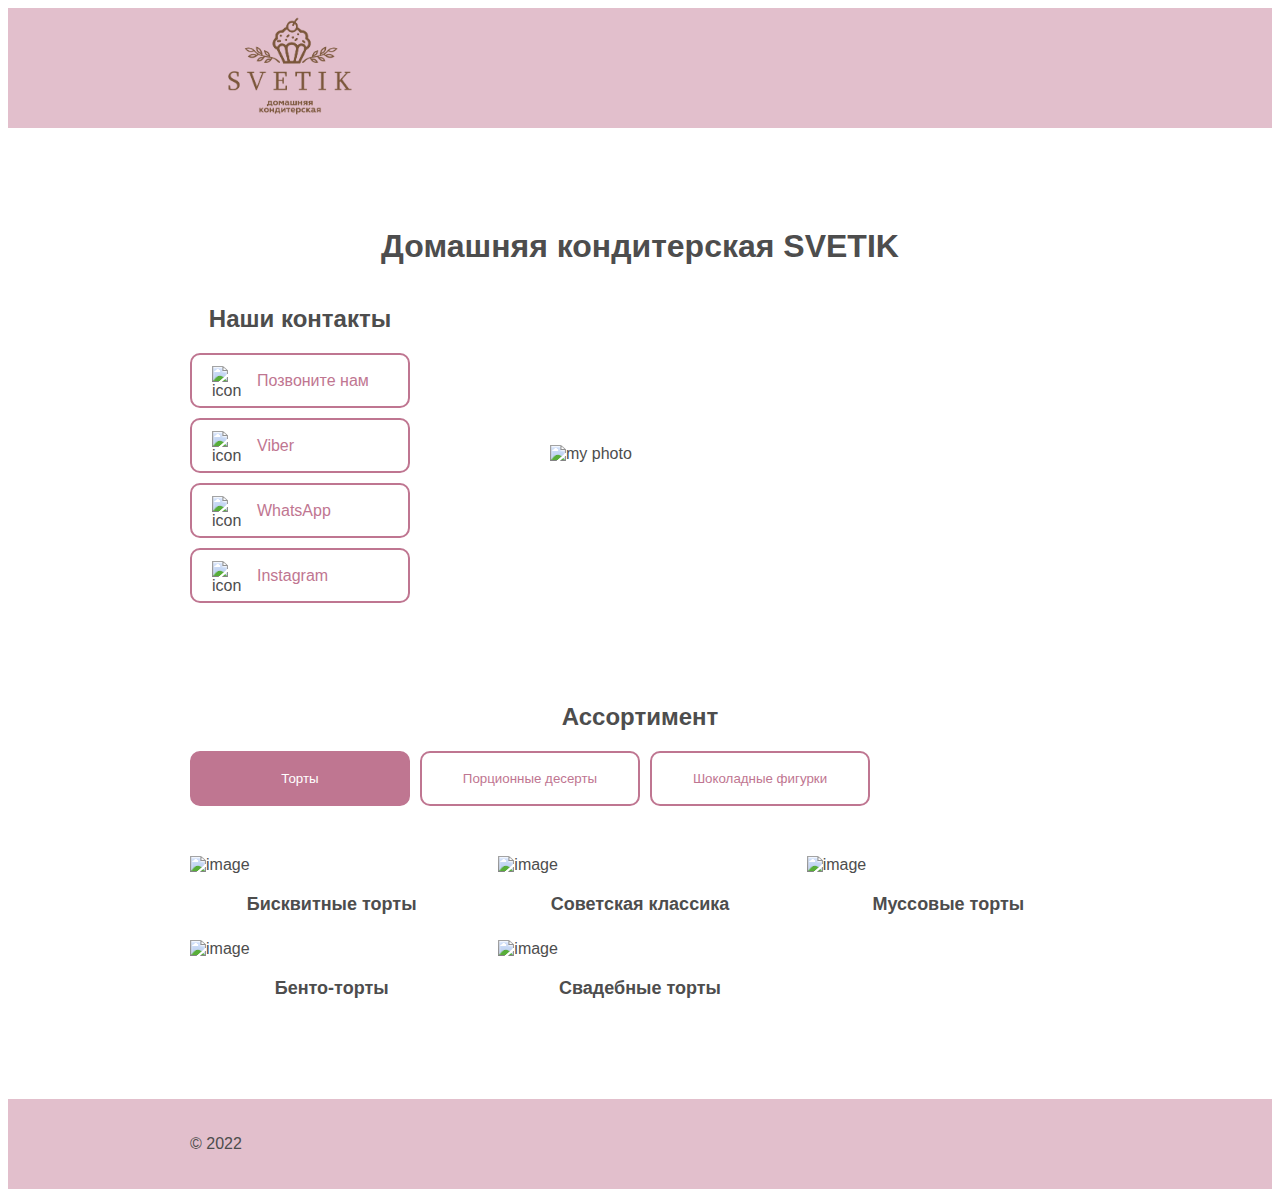
==== index.html @ 2d09748f "feat: add logo and favicon" ====
<!DOCTYPE html>
<html lang="ru">
<head>
  <meta charset="UTF-8">
  <meta http-equiv="X-UA-Compatible" content="IE=edge">
  <meta name="viewport" content="width=device-width, initial-scale=1.0">
  <title>Домашняя кондитерская</title>
  <link rel="icon" href="favicon.svg">
  <link type="text/css" rel="stylesheet" href="css/normalize.css" />
  <link type="text/css" rel="stylesheet" href="css/style.css" />
</head>
<body>
  <header>
    <div class="container">
      <div class="header-content">
        <div class="logo"><img src="img/logo.png" alt="icon: logo"></div>
      </div>
    </div>
  </header>
  <main>
    <div class="container">
      <div class="main-content">
        <h1 class="title-general">Домашняя кондитерская SVETIK</h1>
        <div class="contacts">
          <div class="contacts-description">
            <h2 class="title">Наши контакты</h2>
            <div class="contacts-links">
              <a href="tel:+375291715021"><img src="img/phone.svg" alt="icon: phone">Позвоните нам</a>
              <a href="viber://chat?number=%2B375291715021"><img src="img/viber.svg" alt="icon: viber">Viber</a>
              <a href="https://wa.me/375291715021"><img src="img/whatsapp.svg" alt="icon: whatsapp">WhatsApp</a>
              <a href="https://instagram.com/svetik__patty?igshid=YmMyMTA2M2Y="><img src="img/instagram.svg" alt="icon: instagram">Instagram</a>
            </div>
          </div>
          <div class="contacts-img">
            <img src="img/me.jpg" alt="my photo">
          </div>
        </div>
        <div class="catalog">
          <h2 class="title">Ассортимент</h2>
          <div class="catalog-tabs">
            <button class="catalog-tab btn tab-active" data-type="cakes">Торты</button>
            <button class="catalog-tab btn" data-type="portion-desserts">Порционные десерты</button>
            <button class="catalog-tab btn" data-type="chocolate-figurines">Шоколадные фигурки</button>
          </div>
            <div class="catalog-items cakes is-active">
              <a href="cakes/biscuit/index.html" class="catalog-link"><div class="catalog-item">
                <img src="img/torte.jpg" class="catalog-item-img" alt="image">
                <p class="catalog-item-title">Бисквитные торты</p>
              </div></a>
              <a href="cakes/classic/index.html" class="catalog-link"><div class="catalog-item">
                <img src="img/torte.jpg" class="catalog-item-img" alt="image">
                <p class="catalog-item-title">Советская классика</p>
              </div></a>
              <a href="cakes/mousse/index.html" class="catalog-link"><div class="catalog-item">
                <img src="img/torte.jpg" class="catalog-item-img" alt="image">
                <p class="catalog-item-title">Муссовые торты</p>
              </div></a>
              <div class="catalog-item">
                <img src="img/torte.jpg" class="catalog-item-img" alt="image">
                <p class="catalog-item-title">Бенто-торты</p>
              </div>
              <div class="catalog-item">
                <img src="img/torte.jpg" class="catalog-item-img" alt="image">
                <p class="catalog-item-title">Свадебные торты</p>
              </div>
            </div>
          <div class="catalog-items portion-desserts">
            <div class="catalog-item">
              <img src="img/torte.jpg" class="catalog-item-img" alt="image">
              <p class="catalog-item-title">Капкейки</p>
            </div>
            <div class="catalog-item">
              <img src="img/torte.jpg" class="catalog-item-img" alt="image">
              <p class="catalog-item-title">Трайфлы</p>
            </div>
            <div class="catalog-item">
              <img src="img/torte.jpg" class="catalog-item-img" alt="image">
              <p class="catalog-item-title">Макарон</p>
            </div>
            <div class="catalog-item">
              <img src="img/torte.jpg" class="catalog-item-img" alt="image">
              <p class="catalog-item-title">Зефир</p>
            </div>
            <div class="catalog-item">
              <img src="img/torte.jpg" class="catalog-item-img" alt="image">
              <p class="catalog-item-title">Тарталетки</p>
            </div>
            <div class="catalog-item">
              <img src="img/torte.jpg" class="catalog-item-img" alt="image">
              <p class="catalog-item-title">Птичье молоко</p>
            </div>
          </div>
          <div class="catalog-items chocolate-figurines ">
            <div class="catalog-item">
              <img src="img/torte.jpg" class="catalog-item-img" alt="image">
              <p class="catalog-item-title">Описание</p>
            </div>
            <div class="catalog-item">
              <img src="img/torte.jpg" class="catalog-item-img" alt="image">
              <p class="catalog-item-title">Описание</p>
            </div>
            <div class="catalog-item">
              <img src="img/torte.jpg" class="catalog-item-img" alt="image">
              <p class="catalog-item-title">Описание</p>
            </div>
          </div>
        </div>
      </div>
    </div>
  </main>
  <footer>
    <div class="container">
      <div class="footer-content">
        <p class="copyright"> © 2022</p>
      </div>
    </div>
  </footer>
  <script src="index.js"></script>
</body>
</html>
---- css/style.css ----
@font-face {
  font-family: 'Roboto';
  src: url("../fonts/Roboto-Regular.woff");
  font-weight: 400;
}
@font-face {
  font-family: 'Roboto';
  src: url("../fonts/Roboto-Bold.woff");
  font-weight: 700;
}
* {
  box-sizing: border-box;
  font-family: 'Roboto', sans-serif;
  color: #4D4D4D;
}
.container{
  max-width: 1200px;
  margin: 0 auto;
}
p{
  margin: 0;
}
a{
  text-decoration: none;
  color: inherit;
}
img{
  width: 100%;
  object-fit: cover;
}
header, footer{
  background-color: #C57F9980;
}
.header-content, .footer-content{
  display: flex;
  justify-content: space-between;
  align-items: center;
}
.header-content{
  height: 120px;
}
.footer-content{
  height: 90px;
}
.logo img{
  max-width: 200px;
}
.main-content{
  margin: 100px 0;
}
.btn{
  width: 220px;
  height: 55px;
  background-color: #BF7691;
  color: #FFFFFF;
  border: none;
  cursor: pointer;
  font-family: inherit;
  transition: color 0.5s;
}
.btn:hover, .btn:focus{
	box-shadow: 0 5px 10px -2px #BF7691;
	transform: translatey(-5px);
}
.btn:active {
  transform: translateY(-1px);
}
.btn:not(:last-child){
  margin-right: 10px;
}
.contacts{
  display: flex;
  justify-content: space-between;
  align-items: center;
  margin-bottom: 100px;
}
.title-general{
  text-align: center;
  margin-top: 0;
  margin-bottom: 40px;
}
.title{
  margin-top: 0;
  margin-bottom: 20px;
  text-align: center;
}
.contacts-links{
  display: flex;
  flex-direction: column;
}
.contacts-links a{
  text-decoration: none;
  width: 220px;
  height: 55px;
  color: #BF7691;
  border: 2px solid #BF7691;
  border-radius: 10px;
  cursor: pointer;
  transition: color 0.5s;
  display: flex;
  align-items:center;
  justify-content: flex-start;
  padding-left: 20px;
}
.contacts-links a:not(:last-child){
  margin-bottom: 10px;
}
.contacts-links a img{
  width: 30px;
  height: 30px;
  margin-right: 15px;
}
.contacts-img{
  width: 60%;
}
.catalog-tabs{
  display: flex;
}
.catalog-tab {
  background-color: transparent;
  color: #BF7691;
  border: 2px solid #BF7691;
  border-radius: 10px;
  transition: color 0.5s;
}
.tab-active {
  background-color: #BF7691;
  color: #ffffff;
}
.catalog-items {
  display: none;
  margin-top: 50px;
  grid-template-columns: repeat(3, 1fr);
  grid-column-gap: 25px;
  grid-row-gap: 25px;
}
.catalog-items.is-active{
  display: grid;
}
.catalog-item-img{
  width: 100%;
  max-height: 280px;
  object-fit: cover;
  transition: 0.5s;
}
.catalog-item{
  max-width: 450px;
  overflow: hidden;
}
.catalog-link{
  text-decoration: none;
  color: inherit;
}
.catalog-item-title{
  font-weight: bold;
  margin-top: 20px;
  text-align: center;
  font-size: 18px;
}
.catalog-item-description{
  margin-top: 20px;
}
@media (max-width: 1366px) {
  .container{
    max-width: 900px;
  }
}
@media (max-width: 992px) {
  .container{
    max-width: 90%;
  }
  .main-content{
    margin: 50px 0;
  }
  .contacts{
    flex-direction: column;
    margin-bottom: 50px;
  }
  .contacts-img{
    width: 100%;
    order: -1;
    margin-bottom: 50px;
  }
  .catalog-tabs{
    flex-wrap: nowrap;
    overflow-x: scroll;
  }
  .catalog-items {
    grid-template-columns: repeat(2, 1fr);
    grid-column-gap: 20px;
    grid-row-gap: 20px;
  }
  .btn:hover, .btn:focus {
    box-shadow: none;
    transform: none;
  }
}
@media (max-width: 768px) {
  .header-content{
    justify-content: center;
  }
  .main-content{
    margin: 40px 0;
  }
  .contacts{
    margin-bottom: 40px;
  }
  .contacts-img{
    margin-bottom: 40px;
  }
  .catalog-items {
    margin-top: 40px;
  }
  .catalog-tab{
    min-width: 220px;
  }
  .catalog-items {
    grid-template-columns: repeat(1, 1fr);
    grid-row-gap: 40px;
  }
  .catalog-item {
    max-width: 100%;
  }
}
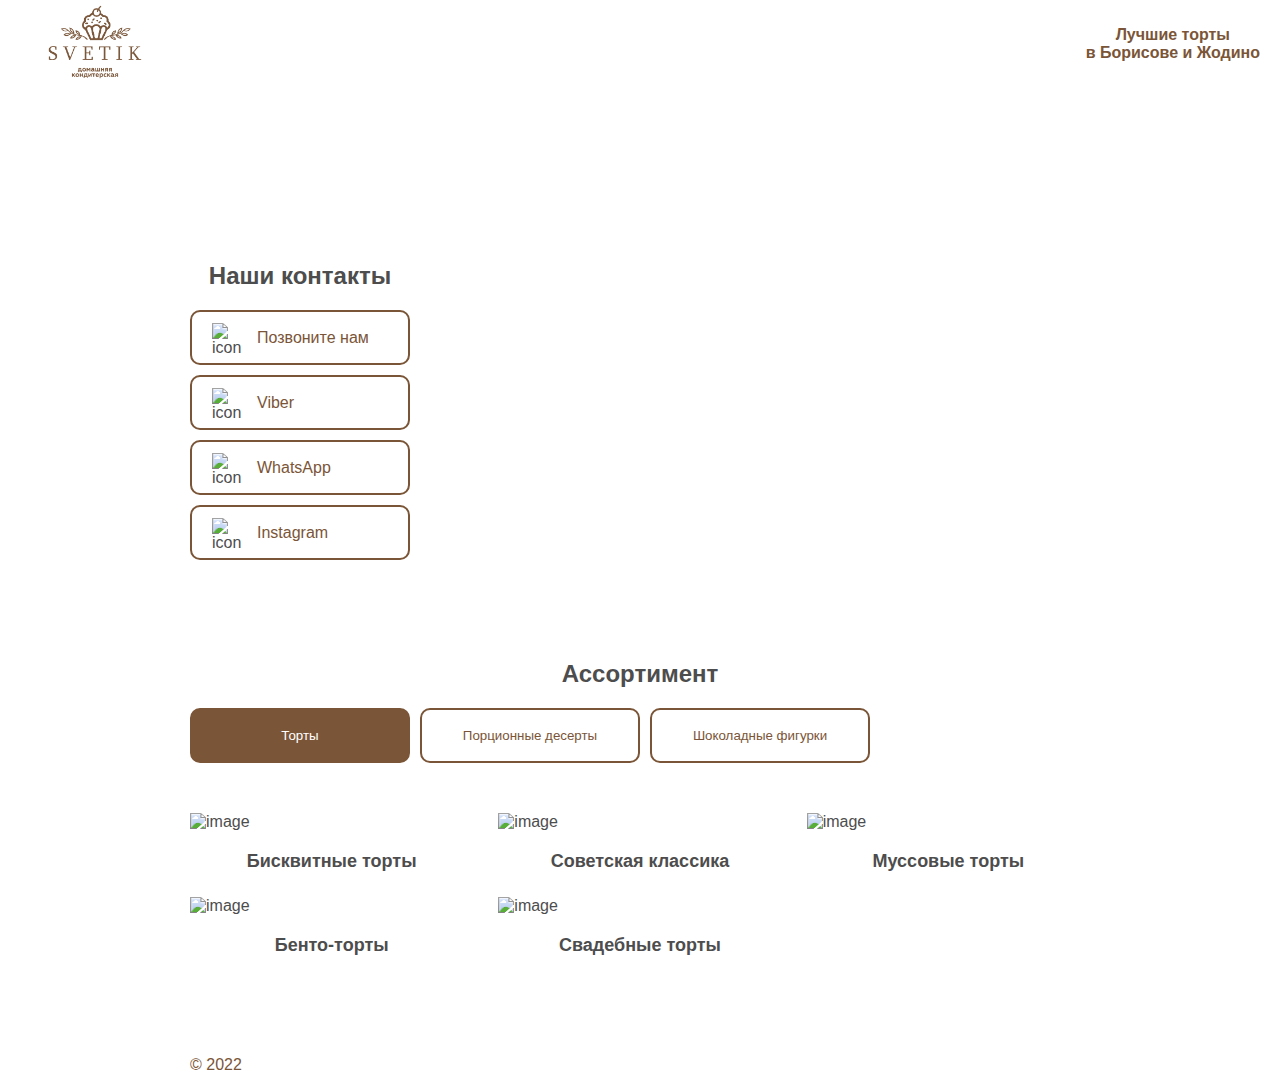
==== commit 12872c45: "feat: add video" ====
--- a/index.html
+++ b/index.html
@@ -11,16 +11,20 @@
 </head>
 <body>
   <header>
+    <video autoplay muted loop id="myVideo">
+      <source src="img/video.mp4" type="video/mp4">
+    </video>
     <div class="container">
       <div class="header-content">
         <div class="logo"><img src="img/logo.png" alt="icon: logo"></div>
+        <h1 class="title-general">Лучшие торты<br>в Борисове и Жодино</h1>
       </div>
     </div>
   </header>
   <main>
     <div class="container">
       <div class="main-content">
-        <h1 class="title-general">Домашняя кондитерская SVETIK</h1>
+        
         <div class="contacts">
           <div class="contacts-description">
             <h2 class="title">Наши контакты</h2>
@@ -31,9 +35,9 @@
               <a href="https://instagram.com/svetik__patty?igshid=YmMyMTA2M2Y="><img src="img/instagram.svg" alt="icon: instagram">Instagram</a>
             </div>
           </div>
-          <div class="contacts-img">
+          <!-- <div class="contacts-img">
             <img src="img/me.jpg" alt="my photo">
-          </div>
+          </div> -->
         </div>
         <div class="catalog">
           <h2 class="title">Ассортимент</h2>
--- a/css/style.css
+++ b/css/style.css
@@ -29,21 +29,22 @@
   object-fit: cover;
 }
 header, footer{
-  background-color: #C57F9980;
+  /* background-color: #e4d1b3; */
+}
+.header-content{
+  position: absolute;
+  top: 0;
+  left: 20px;
+  right: 20px;
 }
 .header-content, .footer-content{
+  /* height: 90px; */
   display: flex;
   justify-content: space-between;
   align-items: center;
 }
-.header-content{
-  height: 120px;
-}
-.footer-content{
-  height: 90px;
-}
 .logo img{
-  max-width: 200px;
+  max-width: 150px;
 }
 .main-content{
   margin: 100px 0;
@@ -51,7 +52,7 @@
 .btn{
   width: 220px;
   height: 55px;
-  background-color: #BF7691;
+  background-color: #7B5537;
   color: #FFFFFF;
   border: none;
   cursor: pointer;
@@ -59,7 +60,7 @@
   transition: color 0.5s;
 }
 .btn:hover, .btn:focus{
-	box-shadow: 0 5px 10px -2px #BF7691;
+	box-shadow: 0 5px 10px -2px #7B5537;
 	transform: translatey(-5px);
 }
 .btn:active {
@@ -75,9 +76,10 @@
   margin-bottom: 100px;
 }
 .title-general{
+  font-size: 16px;
   text-align: center;
-  margin-top: 0;
-  margin-bottom: 40px;
+  margin: 0;
+  color: #7B5537;
 }
 .title{
   margin-top: 0;
@@ -92,8 +94,8 @@
   text-decoration: none;
   width: 220px;
   height: 55px;
-  color: #BF7691;
-  border: 2px solid #BF7691;
+  color: #7B5537;
+  border: 2px solid #7B5537;
   border-radius: 10px;
   cursor: pointer;
   transition: color 0.5s;
@@ -118,13 +120,13 @@
 }
 .catalog-tab {
   background-color: transparent;
-  color: #BF7691;
-  border: 2px solid #BF7691;
+  color: #7B5537;
+  border: 2px solid #7B5537;
   border-radius: 10px;
   transition: color 0.5s;
 }
 .tab-active {
-  background-color: #BF7691;
+  background-color: #7B5537;
   color: #ffffff;
 }
 .catalog-items {
@@ -160,6 +162,19 @@
 .catalog-item-description{
   margin-top: 20px;
 }
+.copyright{
+  color: #7B5537;
+}
+#myVideo {
+  position: relative;
+  right: 0;
+  left: 0;
+  top: 0;
+  z-index: -1;
+  width: 100%;
+  max-height: 900px;
+  object-fit: cover;
+}
 @media (max-width: 1366px) {
   .container{
     max-width: 900px;
@@ -196,8 +211,8 @@
   }
 }
 @media (max-width: 768px) {
-  .header-content{
-    justify-content: center;
+  .title-general{
+    font-size: 14px;
   }
   .main-content{
     margin: 40px 0;
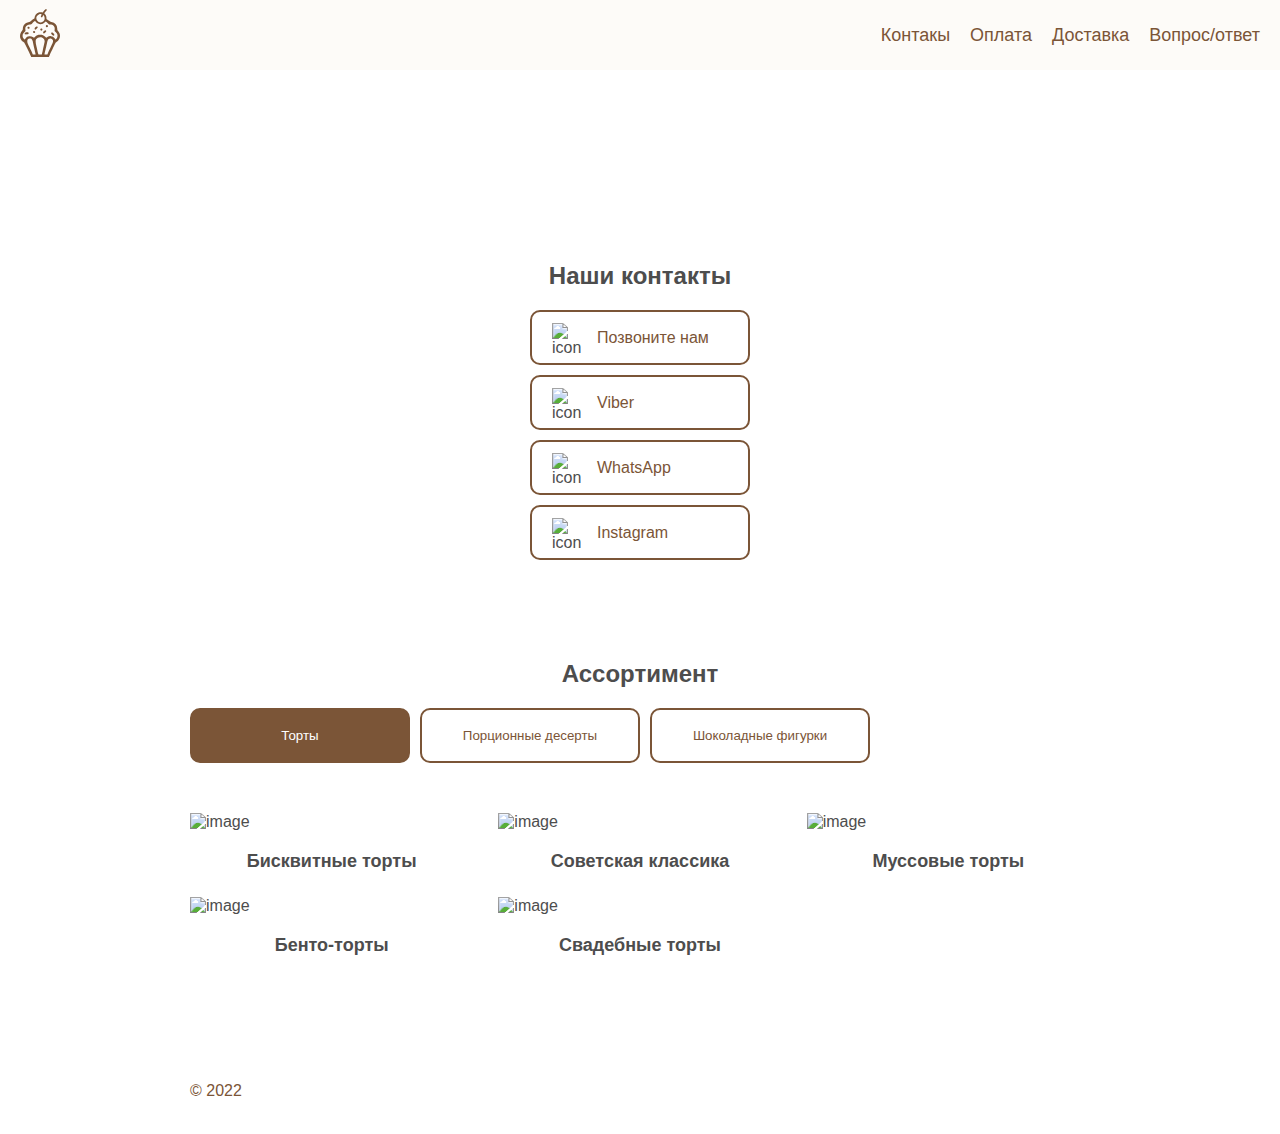
==== commit aaf79df4: "feat: add menu" ====
--- a/index.html
+++ b/index.html
@@ -11,15 +11,28 @@
 </head>
 <body>
   <header>
-    <video autoplay muted loop id="myVideo">
+    <video autoplay muted loop playsinline id="myVideo">
       <source src="img/video.mp4" type="video/mp4">
     </video>
-    <div class="container">
+    <!-- <div class="container"> -->
       <div class="header-content">
-        <div class="logo"><img src="img/logo.png" alt="icon: logo"></div>
-        <h1 class="title-general">Лучшие торты<br>в Борисове и Жодино</h1>
+        <div class="logo"><img src="favicon.svg" alt="icon: logo"></div>
+        <nav>
+          <ul class="menu">
+            <li>Контакы</li>
+            <li>Оплата</li>
+            <li>Доставка</li>
+            <li>Вопрос/ответ</li>
+          </ul>
+        </nav>
+        <div class="burger">
+          <div class="burger-line"></div>
+          <div class="burger-line"></div>
+          <div class="burger-line"></div>
+        </div>
+        <!-- <h1 class="title-general">Лучшие торты<br>в Борисове и Жодино</h1> -->
       </div>
-    </div>
+    <!-- </div> -->
   </header>
   <main>
     <div class="container">
--- a/css/style.css
+++ b/css/style.css
@@ -34,17 +34,35 @@
 .header-content{
   position: absolute;
   top: 0;
-  left: 20px;
-  right: 20px;
+  left: 0;
+  right: 0;
+  padding: 0 20px;
+  background-color: #e4d1b317;
 }
 .header-content, .footer-content{
-  /* height: 90px; */
+  height: 70px;
   display: flex;
   justify-content: space-between;
   align-items: center;
 }
 .logo img{
-  max-width: 150px;
+  max-width: 40px;
+}
+.burger{
+  display: none;
+}
+.menu{
+  display: flex;
+  padding: 0;
+  margin: 0;
+}
+.menu li{
+  list-style: none;
+  color: #7B5537;
+  font-size: 18px;
+}
+.menu li:not(:last-child){
+  margin-right: 20px;
 }
 .main-content{
   margin: 100px 0;
@@ -71,7 +89,7 @@
 }
 .contacts{
   display: flex;
-  justify-content: space-between;
+  justify-content: center;
   align-items: center;
   margin-bottom: 100px;
 }
@@ -211,6 +229,21 @@
   }
 }
 @media (max-width: 768px) {
+  .menu{
+    display: none;
+  }
+  .burger {
+    display: flex;
+    width: 50px;
+    height: 30px;
+    flex-direction: column;
+    justify-content: space-between;
+  }
+  .burger-line{
+    height: 2px;
+    width: 100%;
+    background-color:#7B5537;
+  }
   .title-general{
     font-size: 14px;
   }
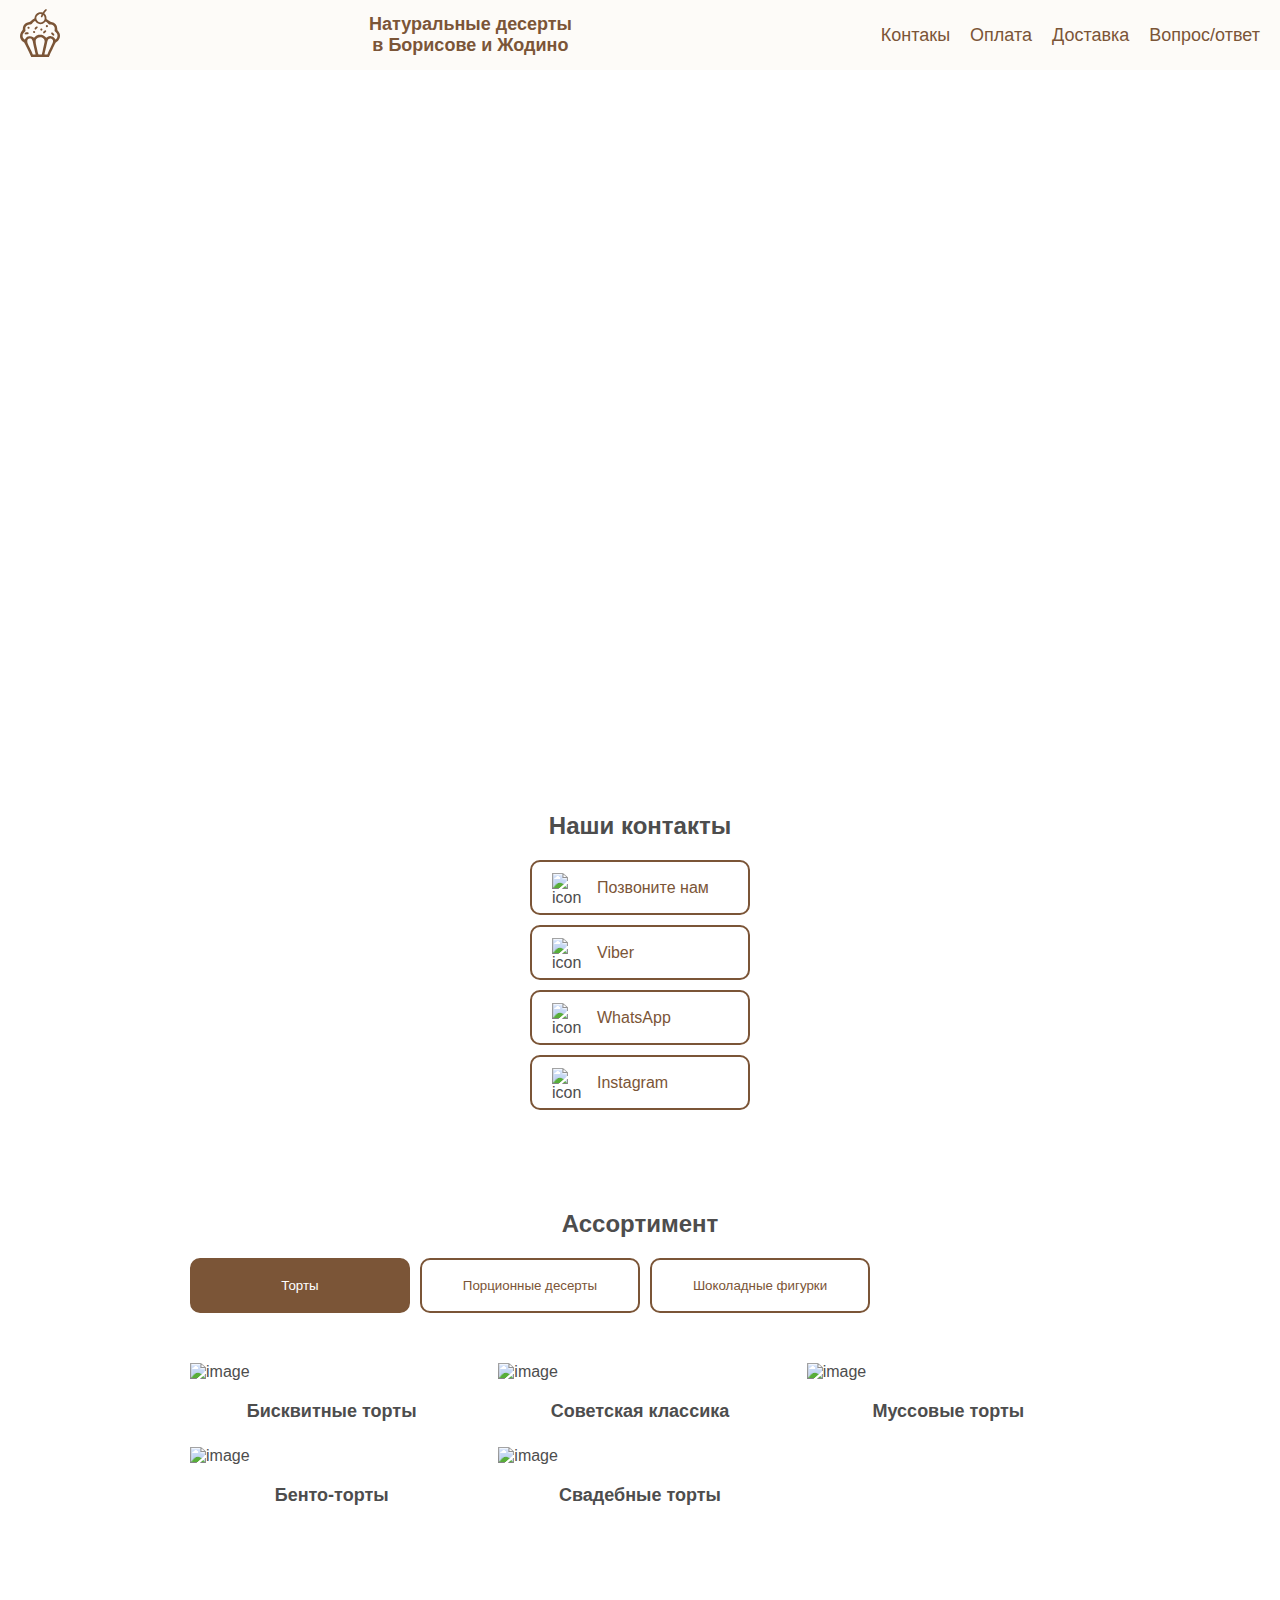
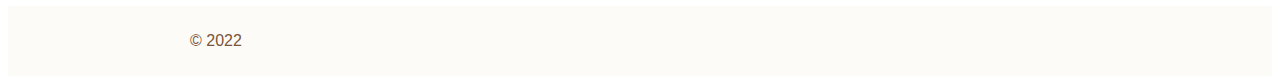
==== commit 78683c97: "feat: add h1" ====
--- a/index.html
+++ b/index.html
@@ -17,6 +17,7 @@
     <!-- <div class="container"> -->
       <div class="header-content">
         <div class="logo"><img src="favicon.svg" alt="icon: logo"></div>
+        <h1 class="title-general">Натуральные десерты<br>в Борисове и Жодино</h1>
         <nav>
           <ul class="menu">
             <li>Контакы</li>
@@ -30,7 +31,6 @@
           <div class="burger-line"></div>
           <div class="burger-line"></div>
         </div>
-        <!-- <h1 class="title-general">Лучшие торты<br>в Борисове и Жодино</h1> -->
       </div>
     <!-- </div> -->
   </header>
--- a/css/style.css
+++ b/css/style.css
@@ -28,8 +28,8 @@
   width: 100%;
   object-fit: cover;
 }
-header, footer{
-  /* background-color: #e4d1b3; */
+footer{
+  background-color: #e4d1b317;
 }
 .header-content{
   position: absolute;
@@ -94,10 +94,11 @@
   margin-bottom: 100px;
 }
 .title-general{
-  font-size: 16px;
+  font-size: 18px;
   text-align: center;
-  margin: 0;
-  color: #7B5537;
+  margin: auto;
+  color: #7B5537;
+  font-weight: bold;
 }
 .title{
   margin-top: 0;
@@ -190,7 +191,7 @@
   top: 0;
   z-index: -1;
   width: 100%;
-  max-height: 900px;
+  height: 700px;
   object-fit: cover;
 }
 @media (max-width: 1366px) {
@@ -229,13 +230,22 @@
   }
 }
 @media (max-width: 768px) {
+  #myVideo{
+    height: 500px;
+  }
+  .header-content{
+    height: 50px;
+  }
+  .logo img {
+    max-width: 30px;
+  }
   .menu{
     display: none;
   }
   .burger {
     display: flex;
-    width: 50px;
-    height: 30px;
+    width: 30px;
+    height: 20px;
     flex-direction: column;
     justify-content: space-between;
   }
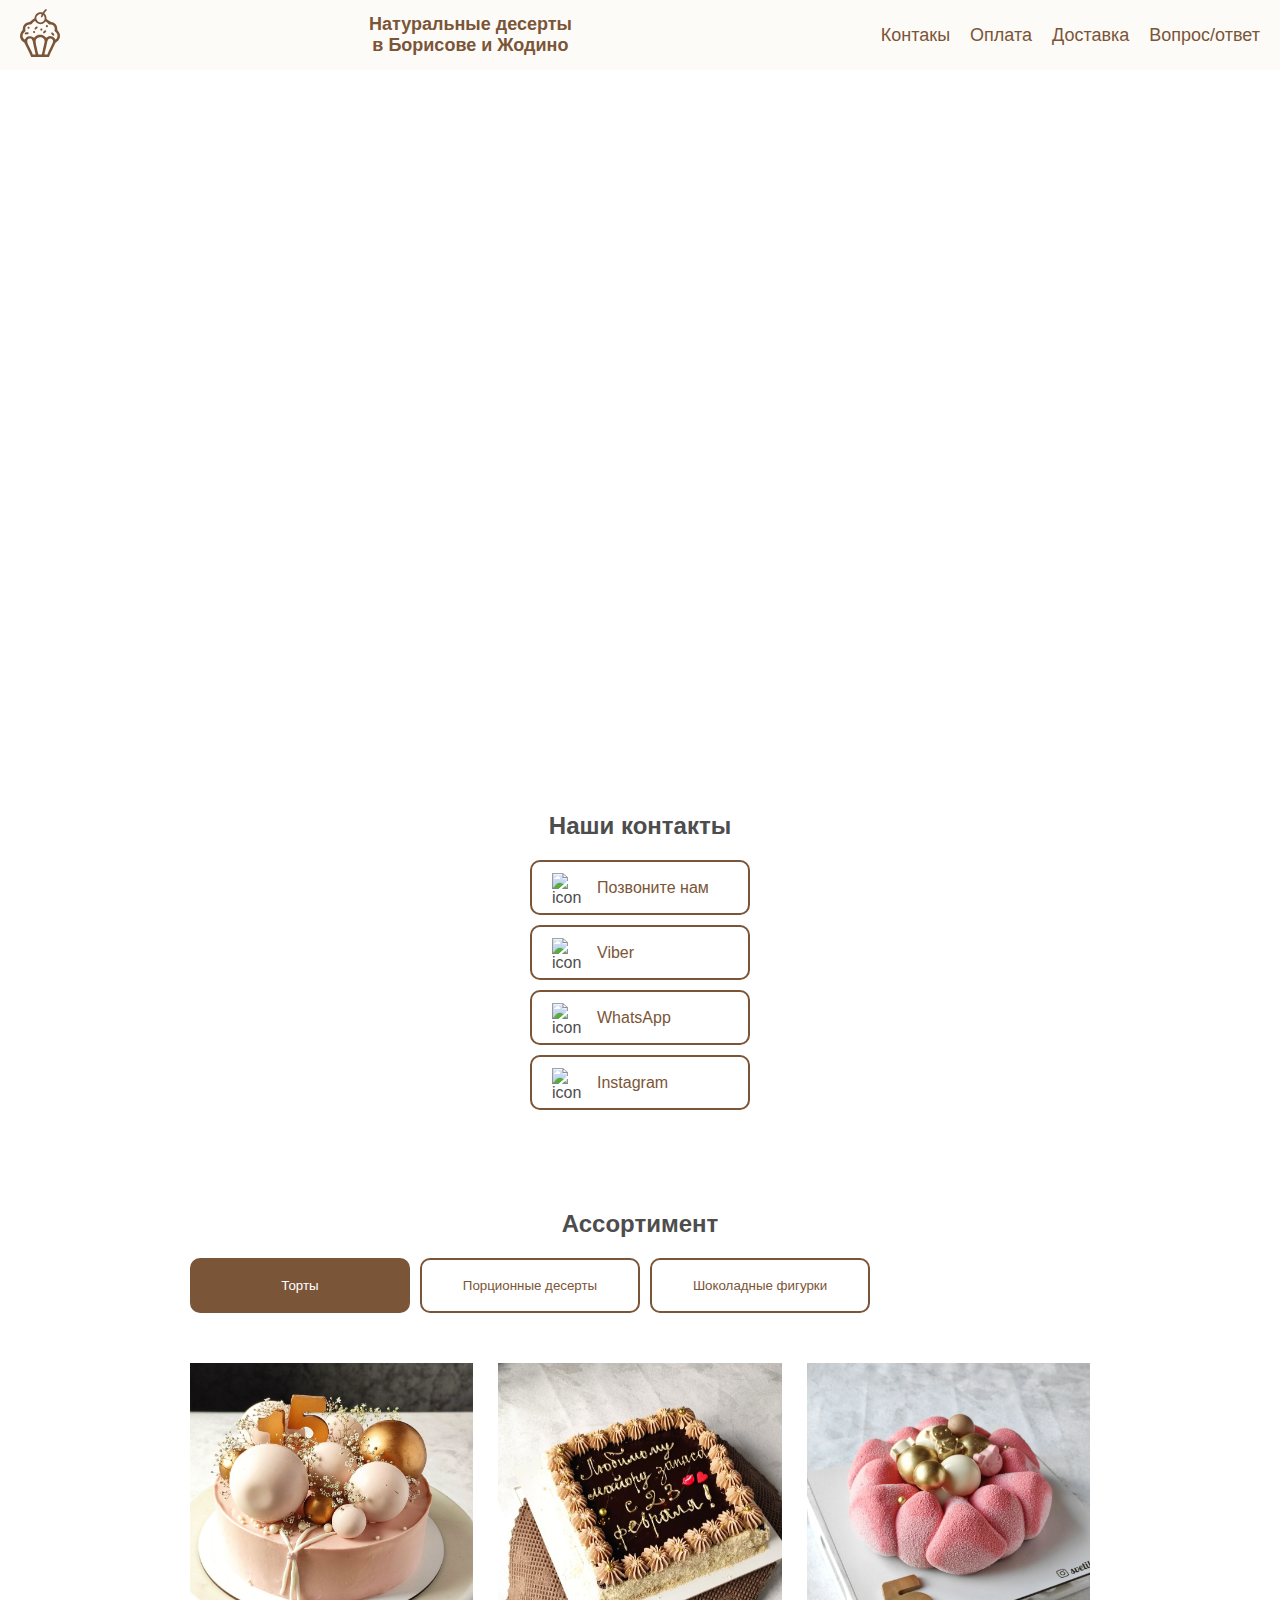
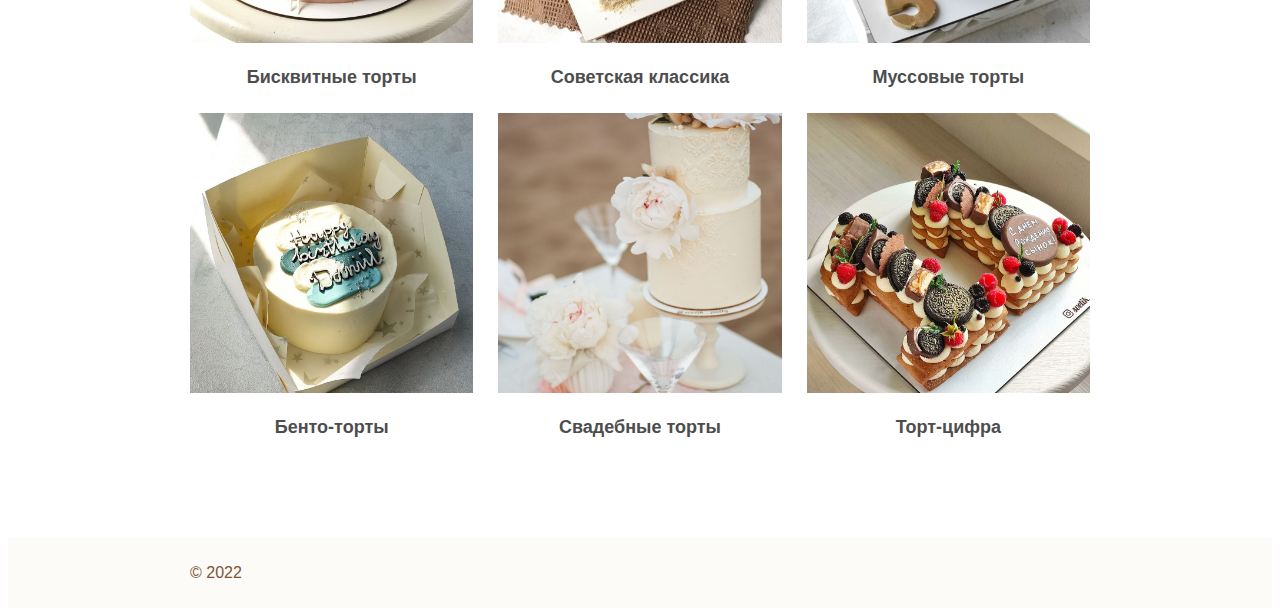
==== commit 3105c434: "feat: add information for portioned" ====
--- a/index.html
+++ b/index.html
@@ -61,54 +61,64 @@
           </div>
             <div class="catalog-items cakes is-active">
               <a href="cakes/biscuit/index.html" class="catalog-link"><div class="catalog-item">
-                <img src="img/torte.jpg" class="catalog-item-img" alt="image">
+                <img src="cakes/biscuit/img/biscuit-2.jpg" class="catalog-item-img" alt="image">
                 <p class="catalog-item-title">Бисквитные торты</p>
               </div></a>
               <a href="cakes/classic/index.html" class="catalog-link"><div class="catalog-item">
-                <img src="img/torte.jpg" class="catalog-item-img" alt="image">
+                <img src="cakes/classic/img/classic-2.jpg" class="catalog-item-img" alt="image">
                 <p class="catalog-item-title">Советская классика</p>
               </div></a>
               <a href="cakes/mousse/index.html" class="catalog-link"><div class="catalog-item">
-                <img src="img/torte.jpg" class="catalog-item-img" alt="image">
+                <img src="cakes/mousse/img/mousse-6.jpg" class="catalog-item-img" alt="image">
                 <p class="catalog-item-title">Муссовые торты</p>
               </div></a>
-              <div class="catalog-item">
-                <img src="img/torte.jpg" class="catalog-item-img" alt="image">
+              <a href="cakes/bento/index.html" class="catalog-link"><div class="catalog-item">
+                <img src="cakes/bento/img/bento-5.jpg" class="catalog-item-img" alt="image">
                 <p class="catalog-item-title">Бенто-торты</p>
-              </div>
-              <div class="catalog-item">
-                <img src="img/torte.jpg" class="catalog-item-img" alt="image">
+              </div></a>
+              <a href="cakes/wedding/index.html" class="catalog-link"><div class="catalog-item">
+                <img src="cakes/wedding/img/wedding-9.jpg" class="catalog-item-img" alt="image">
                 <p class="catalog-item-title">Свадебные торты</p>
-              </div>
+              </div></a>
+              <a href="cakes/number/index.html" class="catalog-link"><div class="catalog-item">
+                <img src="cakes/number/img/number-4.jpg" class="catalog-item-img" alt="image">
+                <p class="catalog-item-title">Торт-цифра</p>
+              </div></a>
             </div>
           <div class="catalog-items portion-desserts">
-            <div class="catalog-item">
-              <img src="img/torte.jpg" class="catalog-item-img" alt="image">
+            <a href="portioned/cupcake/index.html" class="catalog-link"><div class="catalog-item">
+              <img src="portioned/cupcake/img/cupcake-1.jpg" class="catalog-item-img" alt="image">
               <p class="catalog-item-title">Капкейки</p>
-            </div>
-            <div class="catalog-item">
-              <img src="img/torte.jpg" class="catalog-item-img" alt="image">
+            </div></a>
+            <a href="portioned/trifle/index.html" class="catalog-link"><div class="catalog-item">
+              <img src="portioned/trifle/img/trifle-2.jpg" class="catalog-item-img" alt="image">
               <p class="catalog-item-title">Трайфлы</p>
-            </div>
-            <div class="catalog-item">
-              <img src="img/torte.jpg" class="catalog-item-img" alt="image">
+            </div></a>
+            <a href="portioned/macarons/index.html" class="catalog-link"><div class="catalog-item">
+              <img src="portioned/macarons/img/macarons-7.jpg" class="catalog-item-img" alt="image">
               <p class="catalog-item-title">Макарон</p>
-            </div>
-            <div class="catalog-item">
-              <img src="img/torte.jpg" class="catalog-item-img" alt="image">
+            </div></a>
+            <a href="portioned/marshmallow/index.html" class="catalog-link"><div class="catalog-item">
+              <img src="portioned/marshmallow/img/marshmallow-1.jpg" class="catalog-item-img" alt="image">
               <p class="catalog-item-title">Зефир</p>
-            </div>
-            <div class="catalog-item">
-              <img src="img/torte.jpg" class="catalog-item-img" alt="image">
+            </div></a>
+            <a href="portioned/tartalets/index.html" class="catalog-link"><div class="catalog-item">
+              <img src="portioned/tartalets/img/tartalets-2.jpg" class="catalog-item-img" alt="image">
               <p class="catalog-item-title">Тарталетки</p>
-            </div>
-            <div class="catalog-item">
-              <img src="img/torte.jpg" class="catalog-item-img" alt="image">
+            </div></a>
+            <a href="portioned/milk/index.html" class="catalog-link"><div class="catalog-item">
+              <img src="portioned/milk/img/milk-2.jpg" class="catalog-item-img" alt="image">
               <p class="catalog-item-title">Птичье молоко</p>
-            </div>
+            </div></a>
+            <a href="portioned/potato/index.html" class="catalog-link"><div class="catalog-item">
+              <img src="portioned/potato/img/potato-3.jpg" class="catalog-item-img" alt="image">
+              <p class="catalog-item-title">Картошка</p>
+            </div></a>
           </div>
-          <div class="catalog-items chocolate-figurines ">
-            <div class="catalog-item">
+          <div class="catalog-items chocolate-figurines">
+            <p class="title-description-macarons">Изготовлены  из профессионального натурального шоколада - молочного, белого,темного! Для изготовления используются молды только из пищевого силикона, разрешённого для контакта с продуктами питания.</p> 
+            <img src="img/choko.jpg" alt="image">
+            <!-- <div class="catalog-item">
               <img src="img/torte.jpg" class="catalog-item-img" alt="image">
               <p class="catalog-item-title">Описание</p>
             </div>
@@ -119,8 +129,8 @@
             <div class="catalog-item">
               <img src="img/torte.jpg" class="catalog-item-img" alt="image">
               <p class="catalog-item-title">Описание</p>
-            </div>
-          </div>
+            </div> -->
+          <!-- </div> -->
         </div>
       </div>
     </div>
--- a/css/style.css
+++ b/css/style.css
@@ -181,6 +181,10 @@
 .catalog-item-description{
   margin-top: 20px;
 }
+.home{
+  display: block;
+  margin-top: 30px;
+}
 .copyright{
   color: #7B5537;
 }
@@ -194,6 +198,31 @@
   height: 700px;
   object-fit: cover;
 }
+.catalog-items-bento{
+  grid-template-columns: repeat(2, 1fr);
+}
+.catalog-items-bento .catalog-item{
+  max-width: 100%;
+}
+.catalog-items-bento .catalog-item-title{
+  margin-top: 0;
+  margin-bottom: 20px;
+}
+.catalog-items-bento .bento-description{
+  margin-top: 20px;
+}
+.catalog-items-wedding img, .example img {
+  height: 100%;
+}
+.title-description-cupcake, .title-description-trifle, .title-description-macarons{
+  margin-bottom: 20px;
+}
+.example{
+  margin-top: 50px;
+}
+.chocolate-figurines.is-active{
+  display: block;
+}
 @media (max-width: 1366px) {
   .container{
     max-width: 900px;
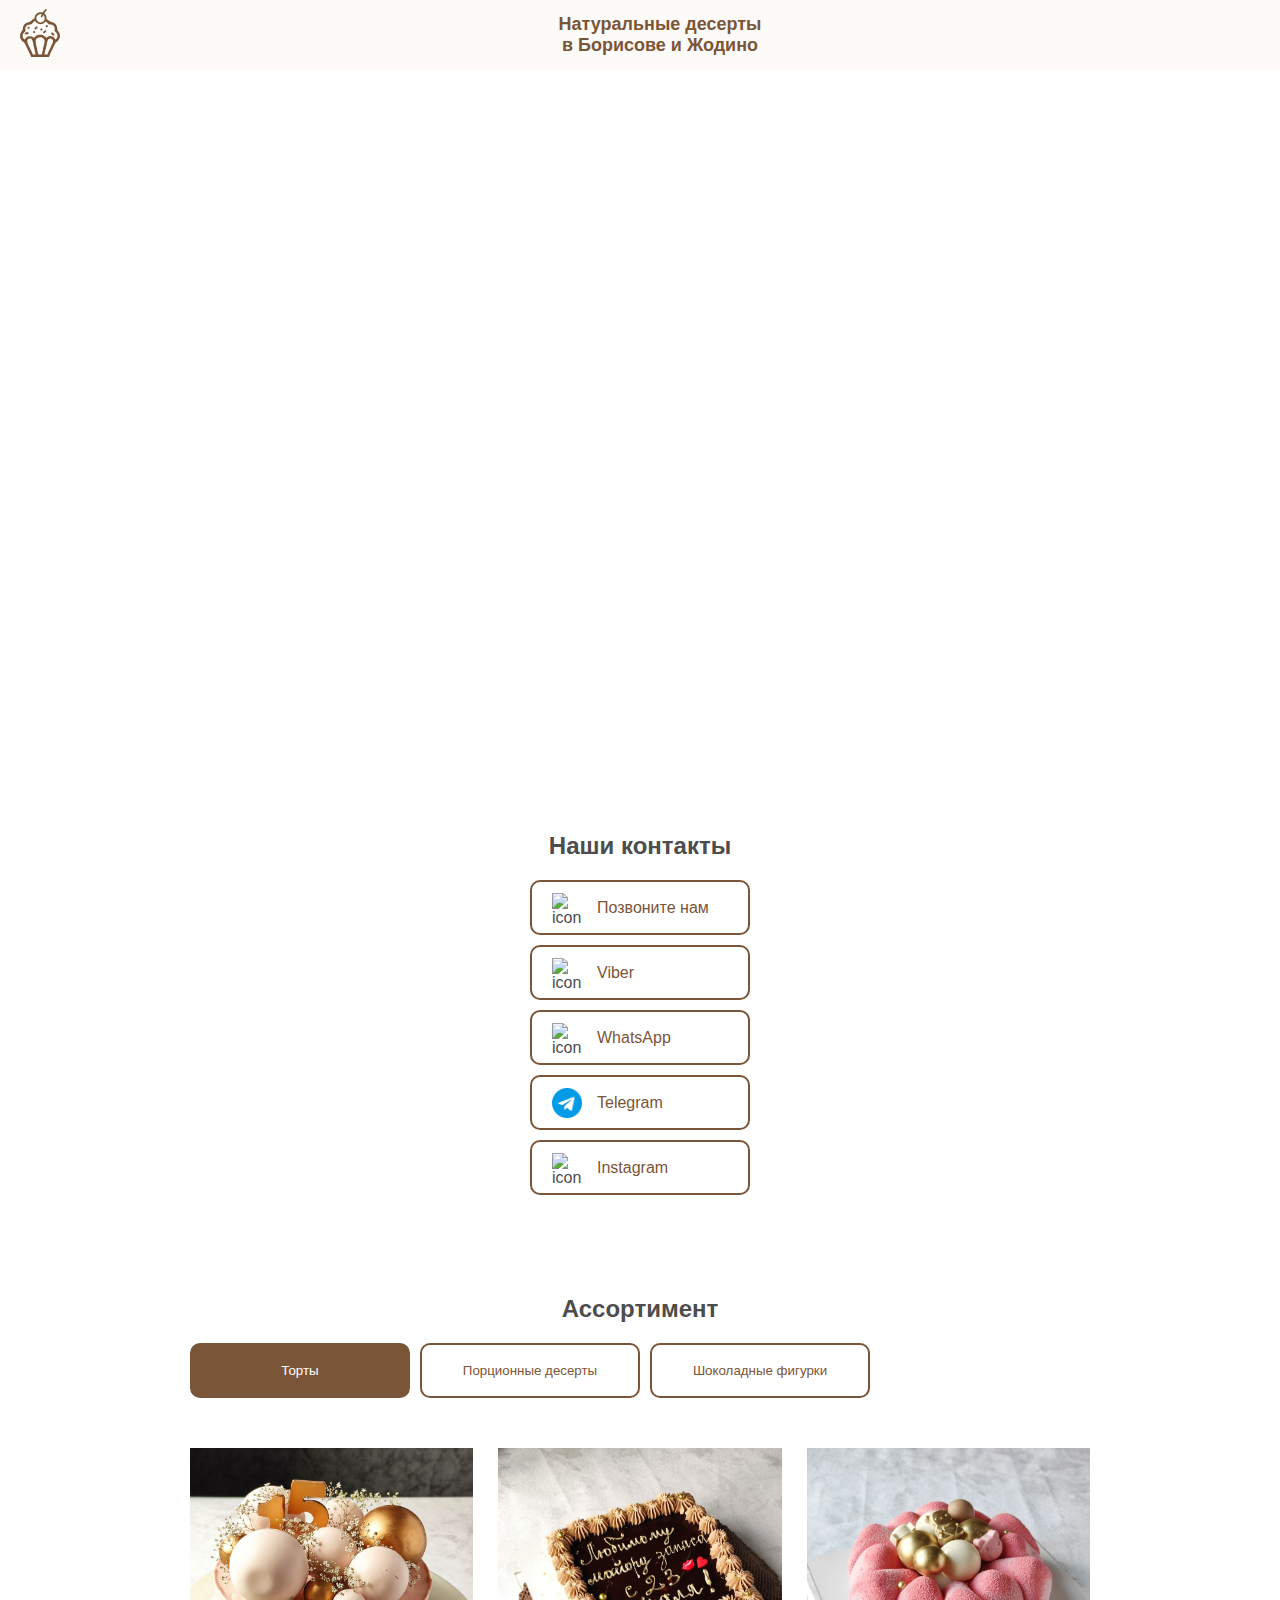
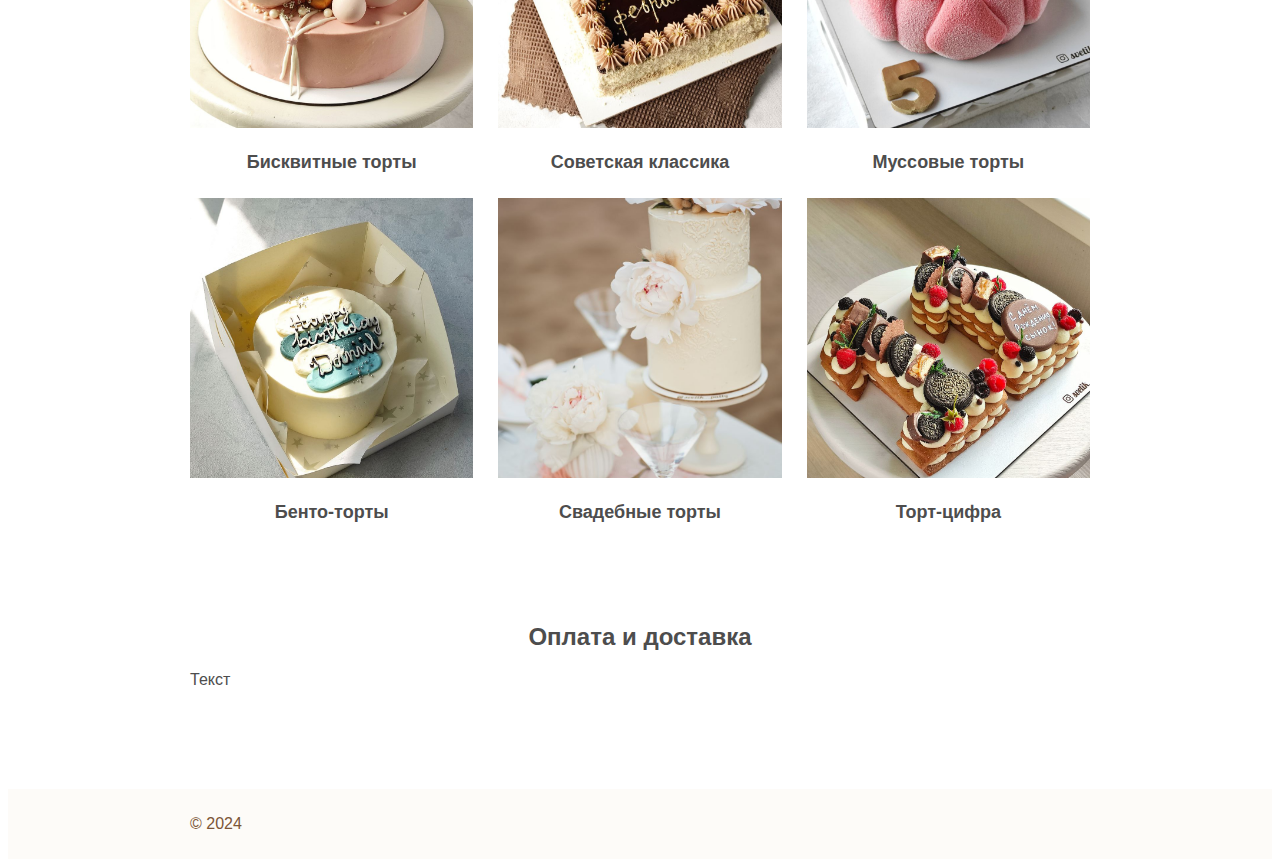
==== commit b9be25cb: "feat: add price" ====
--- a/index.html
+++ b/index.html
@@ -18,7 +18,7 @@
       <div class="header-content">
         <div class="logo"><img src="favicon.svg" alt="icon: logo"></div>
         <h1 class="title-general">Натуральные десерты<br>в Борисове и Жодино</h1>
-        <nav>
+        <!-- <nav>
           <ul class="menu">
             <li>Контакы</li>
             <li>Оплата</li>
@@ -30,7 +30,7 @@
           <div class="burger-line"></div>
           <div class="burger-line"></div>
           <div class="burger-line"></div>
-        </div>
+        </div> -->
       </div>
     <!-- </div> -->
   </header>
@@ -45,6 +45,7 @@
               <a href="tel:+375291715021"><img src="img/phone.svg" alt="icon: phone">Позвоните нам</a>
               <a href="viber://chat?number=%2B375291715021"><img src="img/viber.svg" alt="icon: viber">Viber</a>
               <a href="https://wa.me/375291715021"><img src="img/whatsapp.svg" alt="icon: whatsapp">WhatsApp</a>
+              <a href="https://t.me/pastry_kurs"><img src="img/telegram.png" alt="icon: whatsapp">Telegram</a>
               <a href="https://instagram.com/svetik__patty?igshid=YmMyMTA2M2Y="><img src="img/instagram.svg" alt="icon: instagram">Instagram</a>
             </div>
           </div>
@@ -94,10 +95,10 @@
               <img src="portioned/trifle/img/trifle-2.jpg" class="catalog-item-img" alt="image">
               <p class="catalog-item-title">Трайфлы</p>
             </div></a>
-            <a href="portioned/macarons/index.html" class="catalog-link"><div class="catalog-item">
+            <!-- <a href="portioned/macarons/index.html" class="catalog-link"><div class="catalog-item">
               <img src="portioned/macarons/img/macarons-7.jpg" class="catalog-item-img" alt="image">
               <p class="catalog-item-title">Макарон</p>
-            </div></a>
+            </div></a> -->
             <a href="portioned/marshmallow/index.html" class="catalog-link"><div class="catalog-item">
               <img src="portioned/marshmallow/img/marshmallow-1.jpg" class="catalog-item-img" alt="image">
               <p class="catalog-item-title">Зефир</p>
@@ -133,12 +134,16 @@
           <!-- </div> -->
         </div>
       </div>
+      <div class="delivery">
+        <h2 class="title">Оплата и доставка</h2>
+        <p>Текст</p>
+      </div>
     </div>
   </main>
   <footer>
     <div class="container">
       <div class="footer-content">
-        <p class="copyright"> © 2022</p>
+        <p class="copyright"> © 2024</p>
       </div>
     </div>
   </footer>
--- a/css/style.css
+++ b/css/style.css
@@ -101,7 +101,7 @@
   font-weight: bold;
 }
 .title{
-  margin-top: 0;
+  margin-top: 20px;
   margin-bottom: 20px;
   text-align: center;
 }
@@ -172,6 +172,10 @@
   text-decoration: none;
   color: inherit;
 }
+.catalog-item-wrap{
+  display: flex;
+  justify-content: space-between;
+}
 .catalog-item-title{
   font-weight: bold;
   margin-top: 20px;
@@ -180,6 +184,11 @@
 }
 .catalog-item-description{
   margin-top: 20px;
+}
+.catalog-item-price{
+  margin-top: 20px;
+  font-weight: bold;
+  text-align: center;
 }
 .home{
   display: block;
@@ -214,14 +223,17 @@
 .catalog-items-wedding img, .example img {
   height: 100%;
 }
-.title-description-cupcake, .title-description-trifle, .title-description-macarons{
+.title-description-cupcake, .title-description-trifle, .title-description-macarons, .title-description-mousse{
   margin-bottom: 20px;
 }
 .example{
-  margin-top: 50px;
+  margin-top: 20px;
 }
 .chocolate-figurines.is-active{
   display: block;
+}
+.delivery{
+  margin-top: 100px;
 }
 @media (max-width: 1366px) {
   .container{
@@ -238,6 +250,9 @@
   .contacts{
     flex-direction: column;
     margin-bottom: 50px;
+  }
+  .delivery{
+    margin-top: 50px;
   }
   .contacts-img{
     width: 100%;
